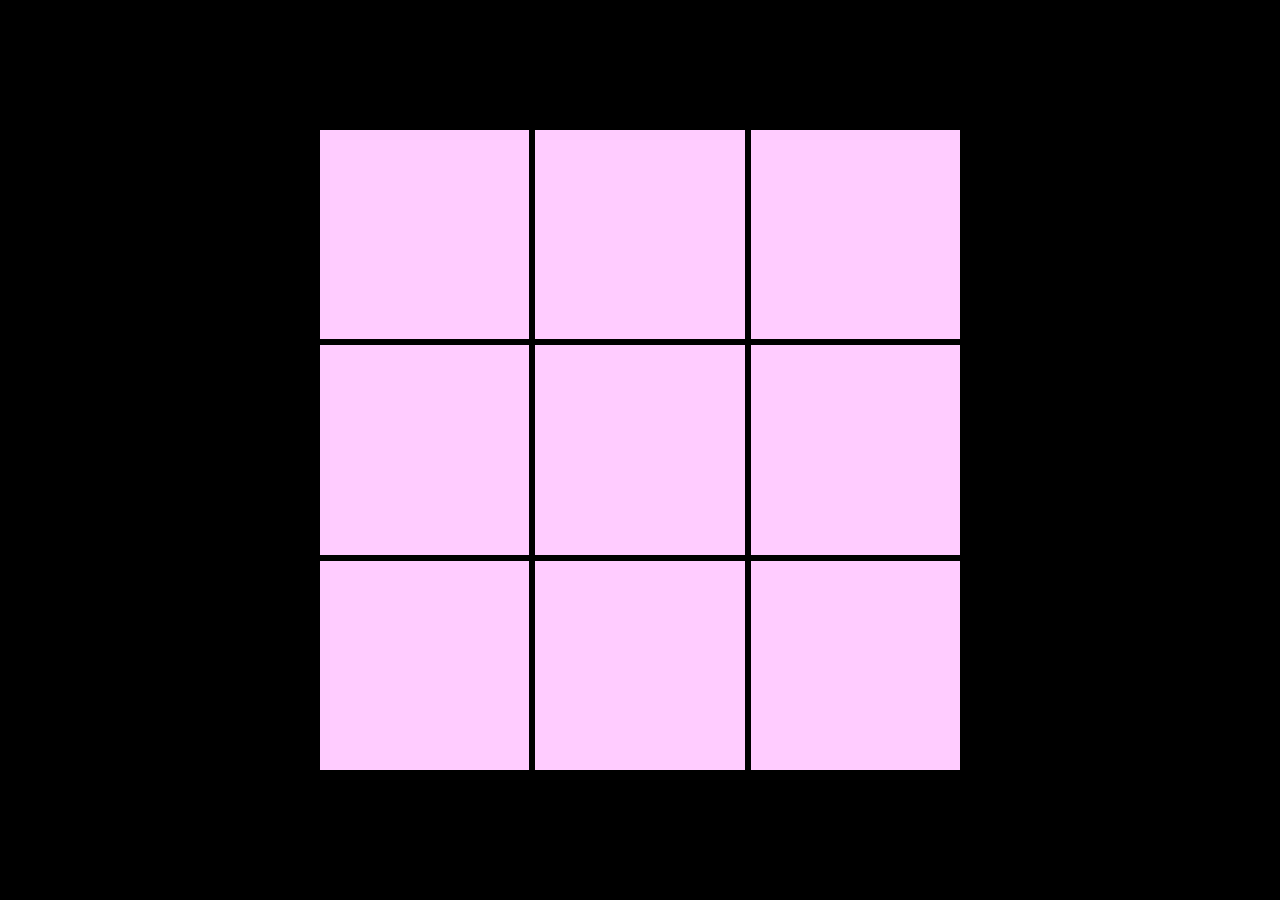
==== index.html @ a80c0707 "Add files via upload" ====
<!DOCTYPE html>
<html lang="en">
<head>
	<meta charset="UTF-8">
	<meta name="viewport" content="width=device-width, initial-scale=1.0">
	<title>Tik-Tak-Toy</title>
	<link rel="stylesheet" href="i.css">
</head>
<body>
	<div id="board">
		<div class="cell"></div>
		<div class="cell"></div>
		<div class="cell"></div>
		<div class="cell"></div>
		<div class="cell"></div>
		<div class="cell"></div>
		<div class="cell"></div>
		<div class="cell"></div>
		<div class="cell"></div>
	</div>
	<script src="i.js"></script>
</body>
</html>
---- i.css ----
body {
	display: grid;
	place-items: center;

	margin: 0;
	height: 100vh;
	background-color: black;
}

#board {
	display: grid;
	grid-template-columns: repeat(3, 1fr);
	gap: 1%;

	width: 50vw;
	height: 50vw;

	background-color: transparent;
}

.cell {
	position: relative;
	overflow: hidden;
	background-color: #fcf;
	cursor: pointer;
}
.cell.x::after {
	content: '';
	display: block;
	height: 10%;
	position: absolute;
	top: 0;
	left: 0;
	border-radius: 50px 30px 50px 30px;
	transform: skewX(-65deg);

	rotate: 45deg;
	translate: -50% -50%;
	scale: 0;
	animation: xA .3s forwards;
	animation-delay: .5s;
	z-index: 5;
	background-color: var(--backcolor);
}
.cell.x::before {
	content: '';
	display: block;
	height: 10%;
	position: absolute;
	top: 0;
	left: 100%;
	border-radius: 50px 30px 50px 30px;
	transform: skewX(-65deg);
	background-color: var(--backcolor);

	rotate: -45deg;
	translate: -50% -50%;
	transition: .3s;
	scale: 0;
	animation: xB .3s forwards;
}
.cell.o::after {
	content: '';
	display: block;
	width: 30%;
	height: 30%;
	border-radius: 50%;
	position: absolute;
	top: 50%;
	left: 50%;

	translate: -50% -50%;
	transition: .3s;
	scale: 0;
	border: solid 8px var(--backcolor);
	animation: o .3s forwards;
}

@keyframes xA {
	to {
		width: 80%;
		scale: 1;
		top: 50%;
		left: 50%;
	}
}
@keyframes xB {
	to {
		width: 80%;
		scale: 1;
		top: 50%;
		left: 50%;
	}
}
@keyframes o {
	to {
		scale: 1;
	}
}
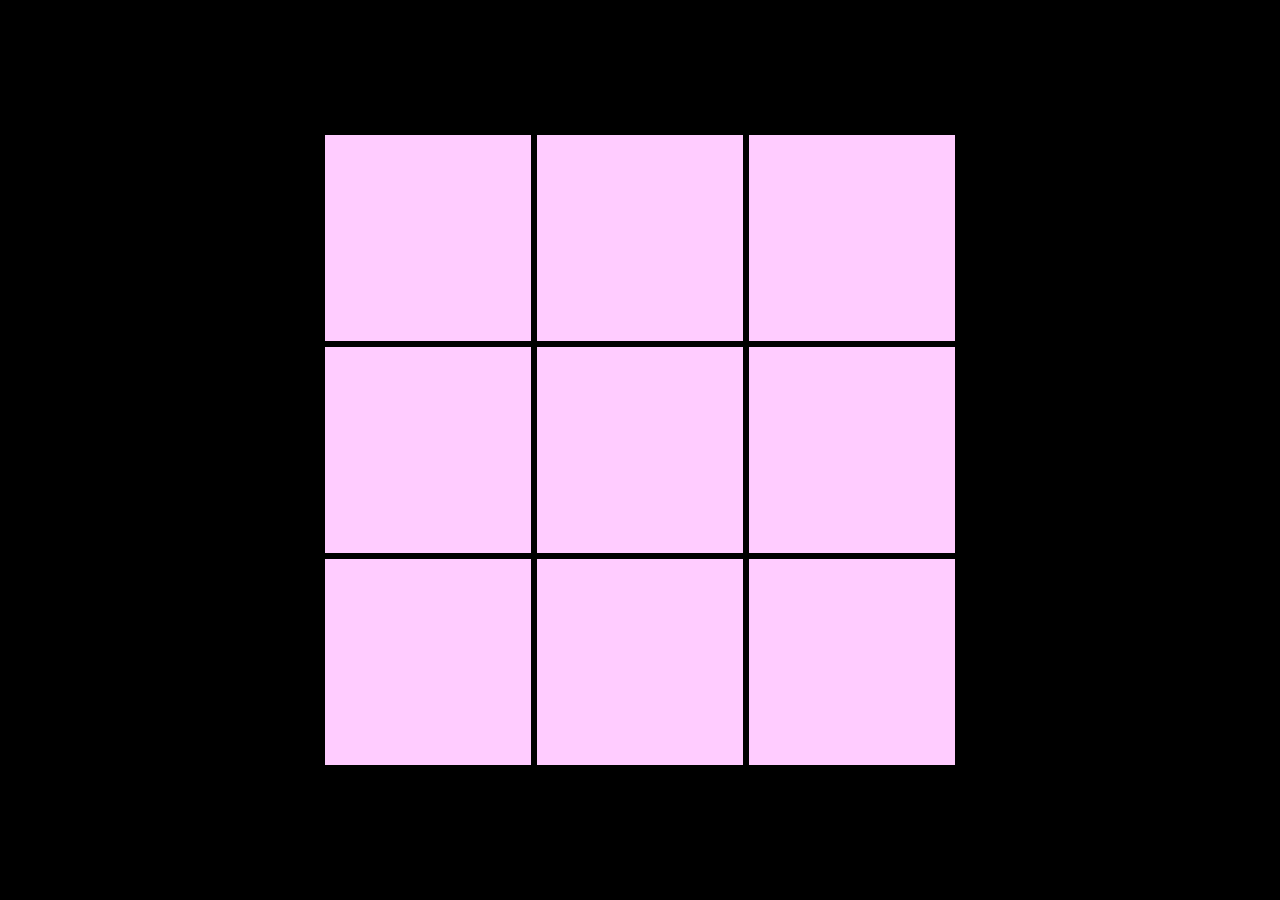
==== commit 4fc5fa7f: "Update index.html" ====
--- a/index.html
+++ b/index.html
@@ -6,7 +6,7 @@
 	<title>Tik-Tak-Toy</title>
 	<link rel="stylesheet" href="i.css">
 </head>
-<body>
+<body style="--backcolor: #0f0">
 	<div id="board">
 		<div class="cell"></div>
 		<div class="cell"></div>
@@ -20,4 +20,4 @@
 	</div>
 	<script src="i.js"></script>
 </body>
-</html>+</html>
--- a/i.css
+++ b/i.css
@@ -4,7 +4,73 @@
 
 	margin: 0;
 	height: 100vh;
-	background-color: black;
+	background-color: #000;
+}
+body#draw::after {
+	content: 'Draw';
+	position: absolute;
+	top: 50%;
+	left: 50%;
+	font-size: 64px;
+	font-family: sans-serif;
+	font-weight: 900;
+
+	color: goldenrod;
+	translate: -50% -50%;
+	transition: .3s;
+	scale: 0;
+	animation: o .3s forwards;
+}
+body#o::after {
+	content: '';
+	display: block;
+	width: 30vh;
+	height: 30vh;
+	border-radius: 50%;
+	position: absolute;
+	top: 50%;
+	left: 50%;
+
+	translate: -50% -50%;
+	transition: .3s;
+	scale: 0;
+	border: solid 32px var(--backcolor);
+	animation: o .3s forwards;
+}
+body#x::after {
+	content: '';
+	display: block;
+	height: 10%;
+	position: absolute;
+	top: 0;
+	left: 0;
+	border-radius: 50px 30px 50px 30px;
+	transform: skewX(-65deg);
+
+	rotate: 45deg;
+	translate: -50% -50%;
+	scale: 0;
+	animation: xA .3s forwards;
+	animation-delay: .5s;
+	z-index: 5;
+	background-color: var(--backcolor);
+}
+body#x::before {
+	content: '';
+	display: block;
+	height: 10%;
+	position: absolute;
+	top: 0;
+	left: 100%;
+	border-radius: 50px 30px 50px 30px;
+	transform: skewX(-65deg);
+	background-color: var(--backcolor);
+
+	rotate: -45deg;
+	translate: -50% -50%;
+	transition: .3s;
+	scale: 0;
+	animation: xB .3s forwards;
 }
 
 #board {
@@ -12,10 +78,11 @@
 	grid-template-columns: repeat(3, 1fr);
 	gap: 1%;
 
-	width: 50vw;
-	height: 50vw;
+	width: 70vw;
+	height: 70vw;
 
 	background-color: transparent;
+	transition: .3s;
 }
 
 .cell {
@@ -23,6 +90,7 @@
 	overflow: hidden;
 	background-color: #fcf;
 	cursor: pointer;
+	-webkit-tap-highlight-color: transparent;
 }
 .cell.x::after {
 	content: '';
@@ -96,4 +164,11 @@
 	to {
 		scale: 1;
 	}
-}+}
+
+@media (width > 426px) {
+	#board {
+		width: 70vh;
+		height: 70vh;
+	}
+}
